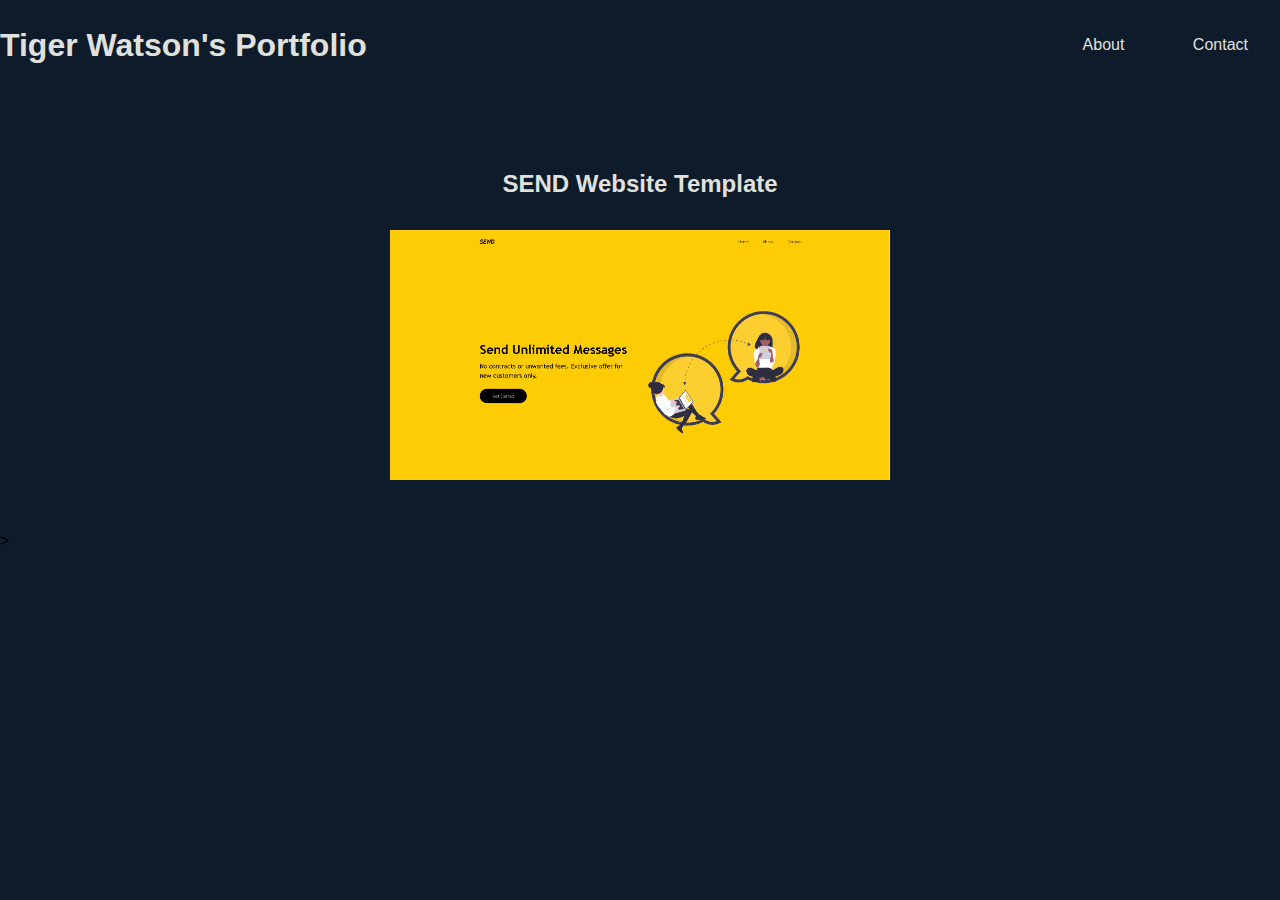
==== index.html @ ae5999dd "Add files via upload" ====
<!DOCTYPE html>
<html lang="en">
<head>
    <meta charset="UTF-8">
    <meta name="viewport" content="width=device-width, initial-scale=1.0">
    <link rel="stylesheet" href="style.css" type="text/css">
    <title>Tiger: Portfolio</title>
</head>
<body>
    <header>
    <nav>
        <div>  
            <a href="/"><h1>Tiger Watson's Portfolio</h1></a>
        </div>
        <div>
            <a href="public/about.html">About</a>
            <a href="/">Contact</a>
        </div>
    </nav>
    </header>
    <main>
        <section class="hero">
            <div class="hero-container">
                <div class="column-left">
                    <h2>SEND Website Template</h2>
                   <a href="public/index.html" target="_blank"><img src="img/SEND-website.png" alt="SEND website" width=500></a> 
                </div>

                <div class="column-right">>
                </div>
            </div>
        </section>
    </main>


</body>
</html>
---- style.css ----
*   {
    margin: 0;
    padding: 0;
    box-sizing: border-box;
    font-family: 'Trebuchet MS', 'Lucida Sans Unicode', 'Lucida Grande', 'Lucida Sans', Arial, sans-serif;
}
nav {
    display: flex;
    align-items: center;
    padding: 0rem calc((100vw - 1300px) / 2);
    background-color: #0d1b2a;
    height: 90px;
    justify-content: space-between;

}
nav a    {
    text-decoration: none;
    color: #e0e1dd;
    padding: 0rem 2rem;
}
nav h1   {
    color: #e0e1dd;
}
nav a:hover {
    color: white;
    font-weight: 500;
}
body   {
    background-color: #0d1b2a;
}
.column-left h2 {
    color: #e0e1dd;
    padding: 2rem;  
}
.column-left  {
    justify-content: center;
    text-align: center;
    margin: 3rem;
}
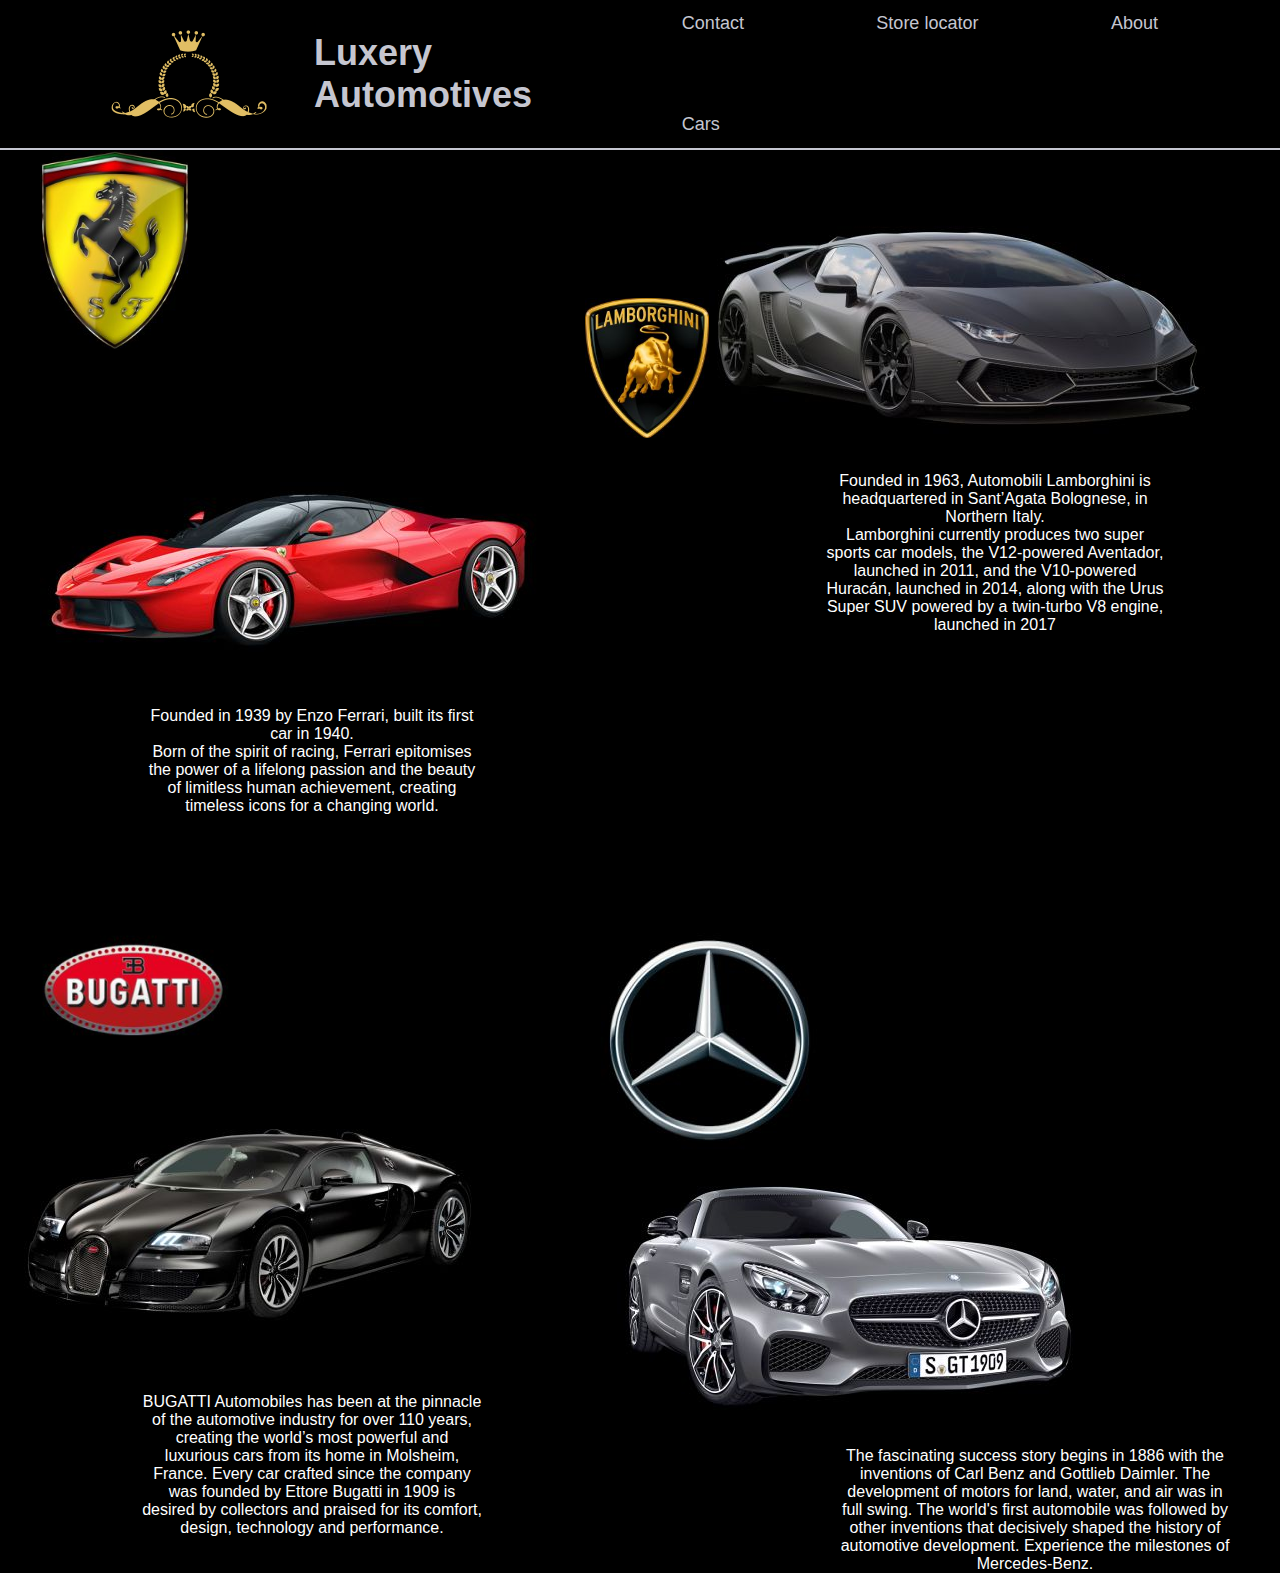
==== commit 56fa9788: "Add files via upload" ====
--- a/index.html
+++ b/index.html
@@ -4,34 +4,65 @@
     <meta charset="UTF-8">
     <meta name="viewport" content="width=device-width, initial-scale=1.0">
     <link rel="stylesheet" href="style.css" type="text/css">
-    <title>Tiger: Portfolio</title>
+    <title>Luxery Automotive</title>
 </head>
+
 <body>
     <header>
-    <nav>
-        <div>  
-            <a href="/"><h1>Tiger Watson's Portfolio</h1></a>
-        </div>
-        <div>
-            <a href="public/about.html">About</a>
-            <a href="/">Contact</a>
-        </div>
-    </nav>
+        <nav>
+            <div>
+                <div class="logo"><a href="/cars/index.html"><img src="lux-car-logo (1).png" alt="Luxery logo" height=250 ><span class="logo-text"><h1>Luxery Automotives</h1></span></a></div>
+            </div>
+            <div>
+                <a href="/">Contact</a>
+                <a href="/">Store locator</a>
+                <a href="/">About</a>
+                <a href="/">Cars</a>
+            </div>
+        </nav>
     </header>
     <main>
-        <section class="hero">
+        <div class="hero">  
             <div class="hero-container">
-                <div class="column-left">
-                    <h2>SEND Website Template</h2>
-                   <a href="public/index.html" target="_blank"><img src="img/SEND-website.png" alt="SEND website" width=500></a> 
+
+                <div class="ferrari">
+                    <a href="https://www.ferrari.com/en-NZ" target="_blank">
+                    <img src="car-img-logo/ferrari-logo.jpg" alt="ferrari logo" height="200">
+                <img src="car-img/ferrari_car.jpg" alt="ferrari car"></a>
+                
+                <p>
+                    Founded in 1939 by Enzo Ferrari, built its first car in 1940.
+                    <br>
+                    Born of the spirit of racing, Ferrari epitomises the power of a lifelong passion and the beauty of limitless human achievement, creating timeless icons for a changing world.</p>
+            
                 </div>
 
-                <div class="column-right">>
+                <div class="lambo">
+                    <a href="https://www.lamborghini.com/en-en" target="_blank"><img src="car-img-logo/lambo-logo.jpg" alt="lambo logo" height="200"><img src="car-img/Lamborghini-Transparent-Background-PNG.jpg" alt="lambo car" >
+                    </a>
+                    <p>
+                    Founded in 1963, Automobili Lamborghini is headquartered in Sant’Agata Bolognese, in Northern Italy. 
+                    <br>
+                    Lamborghini currently produces two super sports car models, the V12-powered Aventador, launched in 2011, and the V10-powered Huracán, launched in 2014, along with the Urus Super SUV powered by a twin-turbo V8 engine, launched in 2017</p>
+                </div>
+
+                <div class="bugatti">
+                    <a href="https://www.bugatti.com/" target="_blank">
+                        <img src="car-img-logo/bugatti_logo.jpg" alt="bugatti logo" height="200"><img src="car-img/bugatti_car.jpg" alt="bugatti car" >
+                    </a>
+                    <p>BUGATTI Automobiles has been at the pinnacle of the automotive industry for over 110 years, creating the world’s most powerful and luxurious cars from its home in Molsheim, France. Every car crafted since the company was founded by Ettore Bugatti in 1909 is desired by collectors and praised for its comfort, design, technology and performance.
+                    </p>
+                </div>
+
+                <div class="mercedes">
+                    <a href="https://www.mercedes-benz.co.nz/?group=all&subgroup=see-all&view=BODYTYPE\" target="_blank">
+                        <img src="car-img-logo/mercedes-benz-logo.jpg" alt="mercedes logo"><img src="car-img/purepng.com-mercedes-amg-gt.jpg" alt="mercedes car">
+                    </a>
+                    <p>The fascinating success story begins in 1886 with the inventions of Carl Benz and Gottlieb Daimler. The development of motors for land, water, and air was in full swing. The world's first automobile was followed by other inventions that decisively shaped the history of automotive development. Experience the milestones of Mercedes-Benz.</p>
                 </div>
             </div>
-        </section>
+        </div>
+
     </main>
-
-
 </body>
 </html>--- a/style.css
+++ b/style.css
@@ -4,36 +4,89 @@
     box-sizing: border-box;
     font-family: 'Trebuchet MS', 'Lucida Sans Unicode', 'Lucida Grande', 'Lucida Sans', Arial, sans-serif;
 }
+body    {
+    background-color: black;
+}
+.logo-text  {
+    align-items: center;
+    display: flex;
+    color: #c5c6d0;
+}
+
 nav {
+    justify-content: space-between;
+    align-items: center;
     display: flex;
-    align-items: center;
-    padding: 0rem calc((100vw - 1300px) / 2);
-    background-color: #0d1b2a;
-    height: 90px;
-    justify-content: space-between;
-
+    height: 150px;
+    border: solid 2px #c5c6d0;
+    border-top: 0px;
+    border-right: 0px;
+    border-left: 0px;
 }
-nav a    {
+nav a  {
+    color: #c5c6d0;
+    display: inline-flex;
+    padding: 1.5rem 3rem;
+    margin: 1rem;
     text-decoration: none;
-    color: #e0e1dd;
-    padding: 0rem 2rem;
-}
-nav h1   {
-    color: #e0e1dd;
+    font-size: 18px;
 }
 nav a:hover {
+    color: #fff;
+    cursor: pointer;
+}
+.hero   {
+    background-color: black;
+}
+body a{
+    text-decoration: none;
+}
+.hero-container {
+    display: grid;
+    grid-template-columns: auto auto;
+    height: 95vh;
     color: white;
-    font-weight: 500;
 }
-body   {
-    background-color: #0d1b2a;
+.lambo a img{
+    padding-top: 60px;
 }
-.column-left h2 {
-    color: #e0e1dd;
-    padding: 2rem;  
+.ferrari a img{
+    padding-left: 40px;
 }
-.column-left  {
-    justify-content: center;
+.ferrari p{
     text-align: center;
-    margin: 3rem;
+    color: #fff;
+    padding: 30px;
+    margin-left: 7rem;
+    height: auto;
+    width: 400px;
+}
+.lambo p{
+    text-align: center;
+    color: #fff;
+    padding: 30px;
+    margin-left: 210px;
+    height: auto;
+    width: 400px;
+}
+.bugatti p{
+    text-align: center;
+    color: #fff;
+    padding: 30px;
+    margin-left: 7rem;
+    height: auto;
+    width: 400px;
+}
+.mercedes p{
+    text-align: center;
+    color: #fff;
+    margin-left: 250px;
+    height: auto;
+    width: 400px;
+}
+.bugatti    {
+    margin-top: 3rem;
+}
+.mercedes   {
+    margin-top: 5rem;
 }